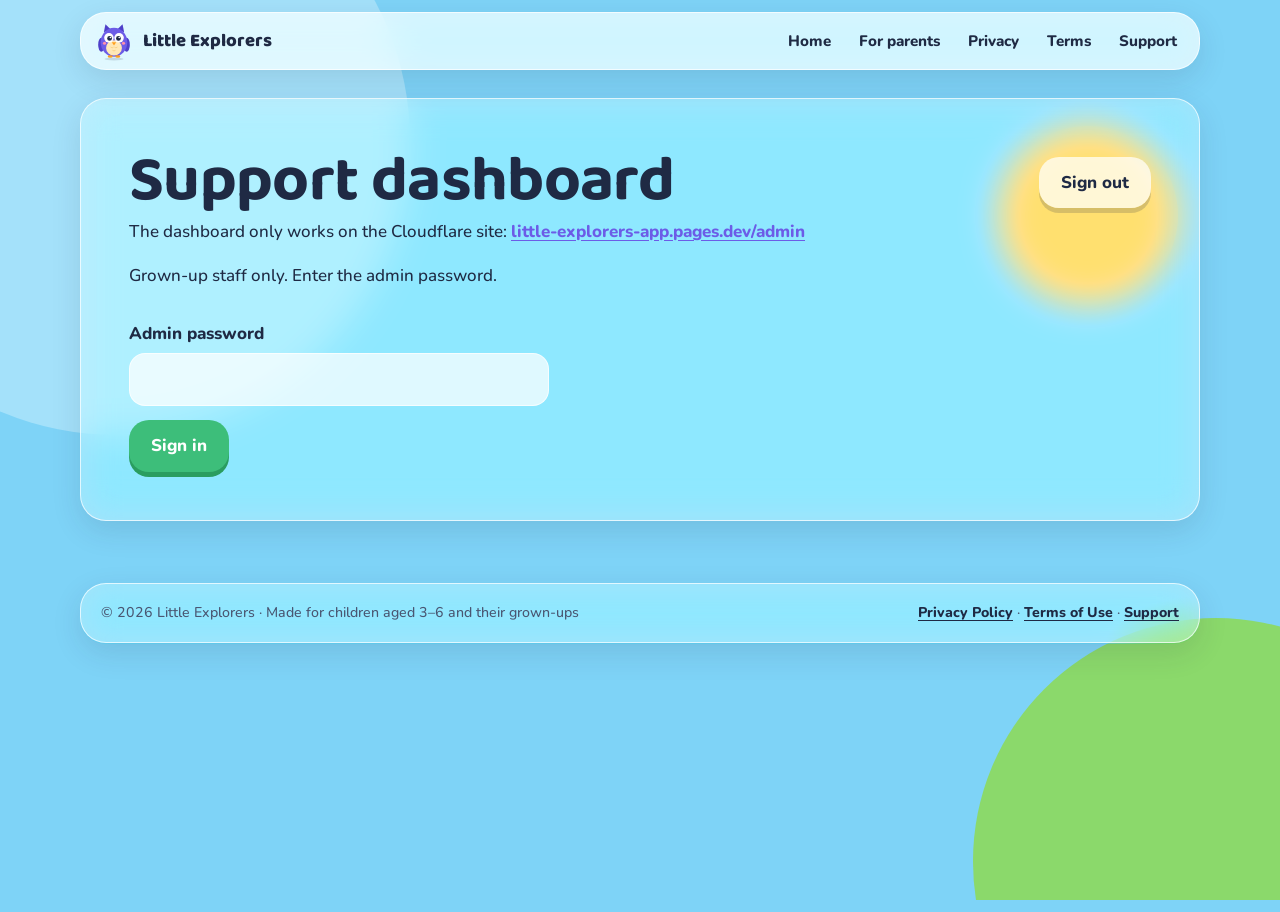
==== website/admin/index.html @ 8eacb7a8 "Answer-correctness audit and tests; support system with admin dashboard on Cloudflare Co-Authored-By" ====
<!doctype html>
<html lang="en">
<head>
<meta charset="utf-8">
<meta name="viewport" content="width=device-width,initial-scale=1,viewport-fit=cover">
<title>Support dashboard · Little Explorers</title>
<meta name="description" content="Support dashboard">
<meta name="theme-color" content="#7ED3F7" media="(prefers-color-scheme: light)">
<meta name="theme-color" content="#2E3A5C" media="(prefers-color-scheme: dark)">
<meta property="og:title" content="Support dashboard · Little Explorers"><meta property="og:description" content="Support dashboard">
<meta property="og:image" content="../assets/icon.png">
<link rel="icon" href="../assets/icon.png">
<link rel="apple-touch-icon" href="../assets/icon.png">
<link rel="preconnect" href="https://fonts.googleapis.com"><link rel="preconnect" href="https://fonts.gstatic.com" crossorigin>
<link href="https://fonts.googleapis.com/css2?family=Baloo+2:wght@700;800&family=Nunito:wght@500;700;800&display=swap" rel="stylesheet">
<link rel="stylesheet" href="../assets/site.css">
<meta name="robots" content="noindex, nofollow">
</head>
<body>
<a class="skip" href="#main">Skip to content</a>
<div class="blobs" aria-hidden="true"><i></i><i></i><i></i></div>
<header class="top wrap">
  <div class="glass strong bar">
    <a class="brand" href="../"><svg class="owl" viewBox="0 0 120 124" role="img" aria-label="Tiko the owl">
<ellipse cx="60" cy="119" rx="30" ry="4.5" fill="rgba(31,42,68,.15)"/>
<path d="M28 34L33 9L50 26Z" fill="#4E3FC9"/><path d="M92 34L87 9L70 26Z" fill="#4E3FC9"/>
<ellipse cx="20" cy="74" rx="10" ry="22" fill="#4E3FC9"/><ellipse cx="100" cy="74" rx="10" ry="22" fill="#4E3FC9"/>
<ellipse cx="60" cy="66" rx="42" ry="46" fill="#6C5CE7"/><ellipse cx="60" cy="84" rx="25" ry="24" fill="#FFE8B6"/>
<path d="M50 82q4 4 8 0M62 82q4 4 8 0M56 92q4 4 8 0" fill="none" stroke="#F2C879" stroke-width="2.2" stroke-linecap="round"/>
<g class="eyes"><circle cx="44" cy="52" r="15" fill="#fff"/><circle cx="76" cy="52" r="15" fill="#fff"/><circle cx="46" cy="54" r="7.5" fill="#1F2A44"/><circle cx="74" cy="54" r="7.5" fill="#1F2A44"/><circle cx="48.5" cy="51" r="2.6" fill="#fff"/><circle cx="76.5" cy="51" r="2.6" fill="#fff"/></g>
<path d="M53 66L67 66L60 76Z" fill="#FF9F1C"/><circle cx="30" cy="69" r="5" fill="#FF8FAB"/><circle cx="90" cy="69" r="5" fill="#FF8FAB"/>
<ellipse cx="48" cy="111" rx="8" ry="4" fill="#FF9F1C"/><ellipse cx="72" cy="111" rx="8" ry="4" fill="#FF9F1C"/></svg><span>Little Explorers</span></a>
    <nav aria-label="Main"><a href="../">Home</a><a href="../parents/">For parents</a><a href="../privacy/">Privacy</a><a href="../terms/">Terms</a><a href="../support/">Support</a></nav>
    <button class="menu" aria-expanded="false" aria-controls="sheet" aria-label="Menu" onclick="var s=document.getElementById('sheet');var o=s.classList.toggle('open');this.setAttribute('aria-expanded',o)">☰</button>
  </div>
  <div id="sheet" class="glass strong sheet"><a href="../">Home</a><a href="../parents/">For parents</a><a href="../privacy/">Privacy</a><a href="../terms/">Terms</a><a href="../support/">Support</a></div>
</header>
<main id="main" class="wrap">
<article class="glass prose" style="max-width:1120px">
<div class="actions" style="justify-content:space-between"><h1 style="margin:0">Support dashboard</h1><button id="signout" class="btn ghost" type="button">Sign out</button></div>
<p id="elsewhere" hidden>The dashboard only works on the Cloudflare site: <a href="https://little-explorers-app.pages.dev/admin/">little-explorers-app.pages.dev/admin</a></p>

<form id="login" class="form" style="max-width:420px">
  <p>Grown-up staff only. Enter the admin password.</p>
  <label>Admin password <input id="password" type="password" autocomplete="current-password" required></label>
  <div class="actions"><button class="btn" type="submit">Sign in</button><p id="login-status" class="notice" hidden></p></div>
</form>

<div id="dash" hidden>
  <div class="stats">
    <div class="glass stat"><b id="count-unread">0</b>New</div>
    <div class="glass stat"><b id="count-open">0</b>Waiting</div>
    <div class="glass stat"><b id="count-answered">0</b>Answered</div>
    <div class="glass stat"><b id="count-closed">0</b>Closed</div>
  </div>
  <div class="admin-grid">
    <section aria-label="Requests">
      <div class="tabs">
        <button type="button" data-filter="open" aria-pressed="true">Waiting</button>
        <button type="button" data-filter="answered" aria-pressed="false">Answered</button>
        <button type="button" data-filter="closed" aria-pressed="false">Closed</button>
        <button type="button" data-filter="all" aria-pressed="false">All</button>
        <button type="button" id="reload" aria-label="Refresh">↻</button>
      </div>
      <ul id="tickets" class="tickets"></ul>
    </section>
    <section aria-label="Conversation">
      <p id="detail-empty" class="glass made">Choose a request to read and reply.</p>
      <div id="detail" class="glass made" hidden>
        <div class="actions" style="justify-content:space-between"><h2 id="d-title" style="margin:0;font-size:1.3rem"></h2><span id="d-status" class="pill-status"></span></div>
        <small id="d-meta"></small>
        <ul id="d-messages" class="messages"></ul>
        <form id="reply" class="form">
          <div class="templates" aria-label="Reply templates">
            <button type="button" data-template="Thank you for getting in touch. To cancel: on iPhone or iPad go to Settings → your name → Subscriptions; on Android open Google Play → Payments &amp; subscriptions → Subscriptions. Cancel at least 24 hours before the renewal date.">Cancel help</button>
            <button type="button" data-template="Thank you for getting in touch. Please open Grown-ups → Explorer Plus → Restore purchases, using the same Apple ID or Google account you bought with.">Restore help</button>
            <button type="button" data-template="Thank you for letting us know. We're looking into this and will update you here soon.">Looking into it</button>
            <button type="button" data-template="Thank you for your message. Is there anything else we can help with? If not, we'll close this request in a few days.">Wrap up</button>
          </div>
          <label>Your reply <textarea id="reply-text" maxlength="4000" required></textarea></label>
          <div class="actions">
            <button class="btn" type="submit">Send reply</button>
            <button class="btn ghost" type="button" id="close">Mark closed</button>
            <button class="btn ghost" type="button" id="reopen" hidden>Reopen</button>
            <button class="btn danger" type="button" id="delete">Delete</button>
          </div>
          <p id="d-status-msg" class="notice" hidden></p>
        </form>
      </div>
    </section>
  </div>
</div>
</article>

</main>
<footer class="wrap">
  <div class="glass bar">
    <small>© 2026 Little Explorers · Made for children aged 3–6 and their grown-ups</small>
    <small><a href="../privacy/">Privacy Policy</a> · <a href="../terms/">Terms of Use</a> · <a href="../support/">Support</a></small>
  </div>
</footer>
<script src="../assets/admin.js" defer></script>
</body>
</html>
---- website/assets/site.css ----
:root{
  --bg:#7ED3F7;--blob1:#A4E1FA;--blob2:#8BD96B;--blob3:#FFD166;
  --ink:#1F2A44;--muted:#4A5672;--glass:rgba(255,255,255,.34);--glass-strong:rgba(255,255,255,.72);
  --edge:rgba(255,255,255,.7);--shadow:0 10px 30px rgba(31,42,68,.12);--accent:#6C5CE7;--green:#3DBE7A;--green-d:#2A9D60;
  --r:26px;
}
@media (prefers-color-scheme:dark){
  :root{--bg:#2E3A5C;--blob1:#3B4A72;--blob2:#2A6B57;--blob3:#5A4BB8;--ink:#F2F5FB;--muted:#C3CBE0;
  --glass:rgba(255,255,255,.10);--glass-strong:rgba(30,38,62,.72);--edge:rgba(255,255,255,.22);--shadow:0 10px 30px rgba(0,0,0,.3);--accent:#B8AEFF}
}
*{box-sizing:border-box}
html{-webkit-text-size-adjust:100%}
body{margin:0;background:var(--bg);color:var(--ink);font:500 17px/1.6 "Nunito",system-ui,-apple-system,"Segoe UI",Roboto,sans-serif;min-height:100vh;overflow-x:hidden}
.blobs{position:fixed;inset:0;z-index:-1;pointer-events:none;overflow:hidden}
.blobs i{position:absolute;border-radius:50%;display:block}
.blobs i:nth-child(1){width:46vmax;height:46vmax;background:var(--blob1);left:-14vmax;top:-12vmax}
.blobs i:nth-child(2){width:38vmax;height:38vmax;background:var(--blob2);right:-14vmax;bottom:-16vmax}
.blobs i:nth-child(3){width:14vmax;height:14vmax;background:var(--blob3);right:8vmax;top:14vh}
h1,h2,h3{font-family:"Baloo 2","Nunito",system-ui,sans-serif;line-height:1.1;margin:0 0 .4em;letter-spacing:-.01em}
h1{font-size:clamp(2.2rem,6vw,4rem)}h2{font-size:clamp(1.5rem,3.2vw,2.2rem)}h3{font-size:1.25rem}
p{margin:0 0 1em}a{color:var(--accent);font-weight:800;text-underline-offset:3px}
.wrap{width:min(1120px,100% - 32px);margin:0 auto}
.glass{background:var(--glass);-webkit-backdrop-filter:blur(18px) saturate(160%);backdrop-filter:blur(18px) saturate(160%);
  border:1.5px solid var(--edge);border-radius:var(--r);box-shadow:var(--shadow)}
.glass.strong{background:var(--glass-strong)}
@supports not ((backdrop-filter:blur(1px)) or (-webkit-backdrop-filter:blur(1px))){.glass{background:var(--glass-strong)}}
header.top{position:sticky;top:12px;z-index:10;margin:12px auto 0}
header.top .bar{display:flex;align-items:center;gap:12px;padding:8px 10px 8px 14px}
.brand{display:flex;align-items:center;gap:10px;text-decoration:none;color:var(--ink);font:800 1.15rem "Baloo 2",system-ui;flex:none}
.brand .owl{width:38px;height:40px}
nav{margin-left:auto;display:flex;gap:4px;flex-wrap:wrap;justify-content:flex-end}
nav a{color:var(--ink);text-decoration:none;font-weight:800;font-size:.95rem;padding:8px 12px;border-radius:14px}
nav a[aria-current=page],nav a:hover{background:var(--glass-strong)}
.menu{display:none;margin-left:auto;align-items:center;justify-content:center;width:46px;height:46px;border-radius:50%;border:1.5px solid var(--edge);background:var(--glass-strong);color:var(--ink);font-size:1.2rem;cursor:pointer}
@media (max-width:720px){nav{display:none}.menu{display:inline-flex}}
.sheet{display:none;padding:8px;margin-top:8px}
.sheet a{display:block;padding:12px 14px;border-radius:14px;color:var(--ink);text-decoration:none;font-weight:800}
.sheet.open{display:block}
main{padding:28px 0 40px}
.hero{display:grid;grid-template-columns:1.15fr .85fr;gap:28px;align-items:center;padding:clamp(22px,4vw,48px)}
.hero .owl{width:min(260px,60vw);height:auto;display:block;margin:auto}
.hero p.lead{font-size:clamp(1.05rem,2vw,1.3rem);color:var(--muted);max-width:34ch}
@media (max-width:820px){.hero{grid-template-columns:1fr;text-align:center}.hero p.lead{margin-inline:auto}.badges{justify-content:center}}
.badges{display:flex;gap:10px;flex-wrap:wrap;margin-top:18px}
.badge{display:inline-flex;align-items:center;gap:10px;padding:12px 18px;border-radius:18px;background:var(--ink);color:var(--bg);font-weight:800;text-decoration:none}
.btn{display:inline-block;padding:12px 22px;border-radius:20px;background:var(--green);color:#fff;font-weight:800;text-decoration:none;box-shadow:0 5px 0 var(--green-d)}
.btn:active{transform:translateY(3px);box-shadow:0 2px 0 var(--green-d)}
.chips{display:flex;flex-wrap:wrap;gap:8px;margin-top:6px}
.chip{padding:6px 12px;border-radius:12px;background:var(--glass-strong);font-weight:800;font-size:.9rem}
section{margin-top:26px}
.section{padding:clamp(20px,3.5vw,36px)}
.grid{display:grid;gap:16px;grid-template-columns:repeat(auto-fit,minmax(min(100%,250px),1fr))}
.card{padding:20px}
.card .dot{width:52px;height:52px;border-radius:16px;display:grid;place-items:center;color:#fff;font:800 1.2rem "Baloo 2",system-ui;margin-bottom:12px;box-shadow:0 4px 0 rgba(31,42,68,.18)}
.card p{color:var(--muted);margin:0}
.shots{display:grid;grid-auto-flow:column;grid-auto-columns:min(230px,62vw);gap:16px;overflow-x:auto;padding:4px 4px 16px;scroll-snap-type:x mandatory}
.shots figure{margin:0;scroll-snap-align:start}
.shots img{width:100%;height:auto;border-radius:22px;border:1.5px solid var(--edge);display:block;box-shadow:var(--shadow)}
.shots figcaption{text-align:center;font-weight:800;font-size:.9rem;margin-top:8px;color:var(--muted)}
.prose{padding:clamp(22px,4vw,48px);max-width:860px;margin:auto}
.prose h2{margin-top:1.4em}.prose h2:first-of-type{margin-top:.2em}
.prose ul{padding-left:1.2em}.prose li{margin:.35em 0}
.prose .meta{color:var(--muted);font-weight:700}
table{width:100%;border-collapse:collapse;margin:.6em 0 1.2em;font-size:.95rem}
th,td{text-align:left;padding:10px 8px;border-bottom:1px solid var(--edge);vertical-align:top}
details{padding:14px 18px;margin:10px 0}
summary{cursor:pointer;font-weight:800;font-size:1.05rem}
details p{margin:.6em 0 0;color:var(--muted)}
footer{padding:22px 0 40px}
footer .bar{padding:18px 20px;display:flex;flex-wrap:wrap;gap:10px 18px;align-items:center;justify-content:space-between}
footer a{color:var(--ink)}
footer small{color:var(--muted)}
/* Forms */
.form{display:grid;gap:14px}
.form .row2{display:grid;gap:14px;grid-template-columns:repeat(auto-fit,minmax(min(100%,220px),1fr))}
label{display:grid;gap:6px;font-weight:800}
input,select,textarea{font:inherit;color:var(--ink);background:var(--glass-strong);border:1.5px solid var(--edge);border-radius:16px;padding:12px 14px;width:100%}
textarea{min-height:130px;resize:vertical}
input:focus-visible,select:focus-visible,textarea:focus-visible{outline:3px solid var(--accent);outline-offset:2px}
button.btn{border:0;cursor:pointer;font:inherit;font-weight:800}
button.btn[disabled]{opacity:.6;cursor:wait}
.btn.ghost{background:var(--glass-strong);color:var(--ink);box-shadow:0 5px 0 rgba(31,42,68,.18)}
.btn.danger{background:#D64545;box-shadow:0 5px 0 #A83232}
.hp{position:absolute;left:-9999px;width:1px;height:1px;overflow:hidden}
.notice{padding:10px 14px;border-radius:14px;font-weight:800;margin:0}
.notice.ok{background:rgba(61,190,122,.18)}.notice.bad{background:rgba(214,69,69,.18)}
.made{padding:18px;border:2px dashed var(--edge);border-radius:20px}
.code{font:800 1.4rem/1.2 ui-monospace,Menlo,Consolas,monospace;letter-spacing:.08em}
/* Conversations */
.pill-status{display:inline-block;padding:3px 10px;border-radius:10px;font-weight:800;font-size:.8rem;text-transform:capitalize;background:var(--glass-strong)}
.pill-status.open{background:#FFD166;color:#1F2A44}.pill-status.answered{background:#3DBE7A;color:#fff}.pill-status.closed{background:#C5CFDD;color:#1F2A44}
.messages{list-style:none;padding:0;margin:12px 0;display:grid;gap:10px}
.bubble-msg{padding:12px 16px;border-radius:18px;max-width:85%;background:var(--glass-strong);border:1.5px solid var(--edge)}
.bubble-msg.support{justify-self:end;background:#6C5CE7;color:#fff;border-color:#6C5CE7}
.bubble-msg p{margin:.3em 0 0;white-space:pre-wrap;overflow-wrap:anywhere}
.bubble-msg small{opacity:.75}
/* Admin */
.admin-grid{display:grid;grid-template-columns:minmax(280px,380px) 1fr;gap:16px;align-items:start}
@media (max-width:900px){.admin-grid{grid-template-columns:1fr}}
.stats{display:grid;grid-template-columns:repeat(4,1fr);gap:10px;margin-bottom:14px}
.stat{padding:12px;text-align:center}.stat b{display:block;font:800 1.6rem "Baloo 2",system-ui}
@media (max-width:520px){.stats{grid-template-columns:repeat(2,1fr)}}
.tabs{display:flex;gap:6px;flex-wrap:wrap;margin-bottom:10px}
.tabs button{font:inherit;font-weight:800;border:1.5px solid var(--edge);background:var(--glass);color:var(--ink);padding:8px 14px;border-radius:14px;cursor:pointer}
.tabs button[aria-pressed=true]{background:var(--ink);color:var(--bg)}
.tickets{list-style:none;padding:0;margin:0;display:grid;gap:8px;max-height:70vh;overflow:auto}
.ticket-row{width:100%;text-align:left;font:inherit;color:var(--ink);display:grid;gap:4px;padding:12px 14px;border-radius:16px;border:1.5px solid var(--edge);background:var(--glass);cursor:pointer}
.ticket-row.unread{border-color:#FFB703;box-shadow:inset 4px 0 0 #FFB703}
.ticket-row.active{background:var(--glass-strong)}
.row-top{display:flex;justify-content:space-between;align-items:center;gap:8px}
.row-topic{font-weight:800}.row-last{color:var(--muted);font-size:.92rem;overflow:hidden;text-overflow:ellipsis;white-space:nowrap}
.tickets .empty{padding:14px;color:var(--muted);font-weight:700}
.templates{display:flex;gap:6px;flex-wrap:wrap}
.templates button{font:inherit;font-size:.85rem;font-weight:800;border:1.5px solid var(--edge);background:var(--glass);color:var(--ink);padding:6px 10px;border-radius:12px;cursor:pointer}
.actions{display:flex;gap:10px;flex-wrap:wrap;align-items:center}
.skip{position:absolute;left:-999px}.skip:focus{left:16px;top:16px;z-index:99;background:#fff;padding:10px;border-radius:10px}
a:focus-visible,button:focus-visible,summary:focus-visible{outline:3px solid var(--accent);outline-offset:3px}
@media (prefers-reduced-motion:no-preference){.owl .eyes{transform-box:fill-box;transform-origin:center;animation:blink 4.2s infinite}}
@keyframes blink{0%,94%,100%{transform:scaleY(1)}97%{transform:scaleY(.1)}}
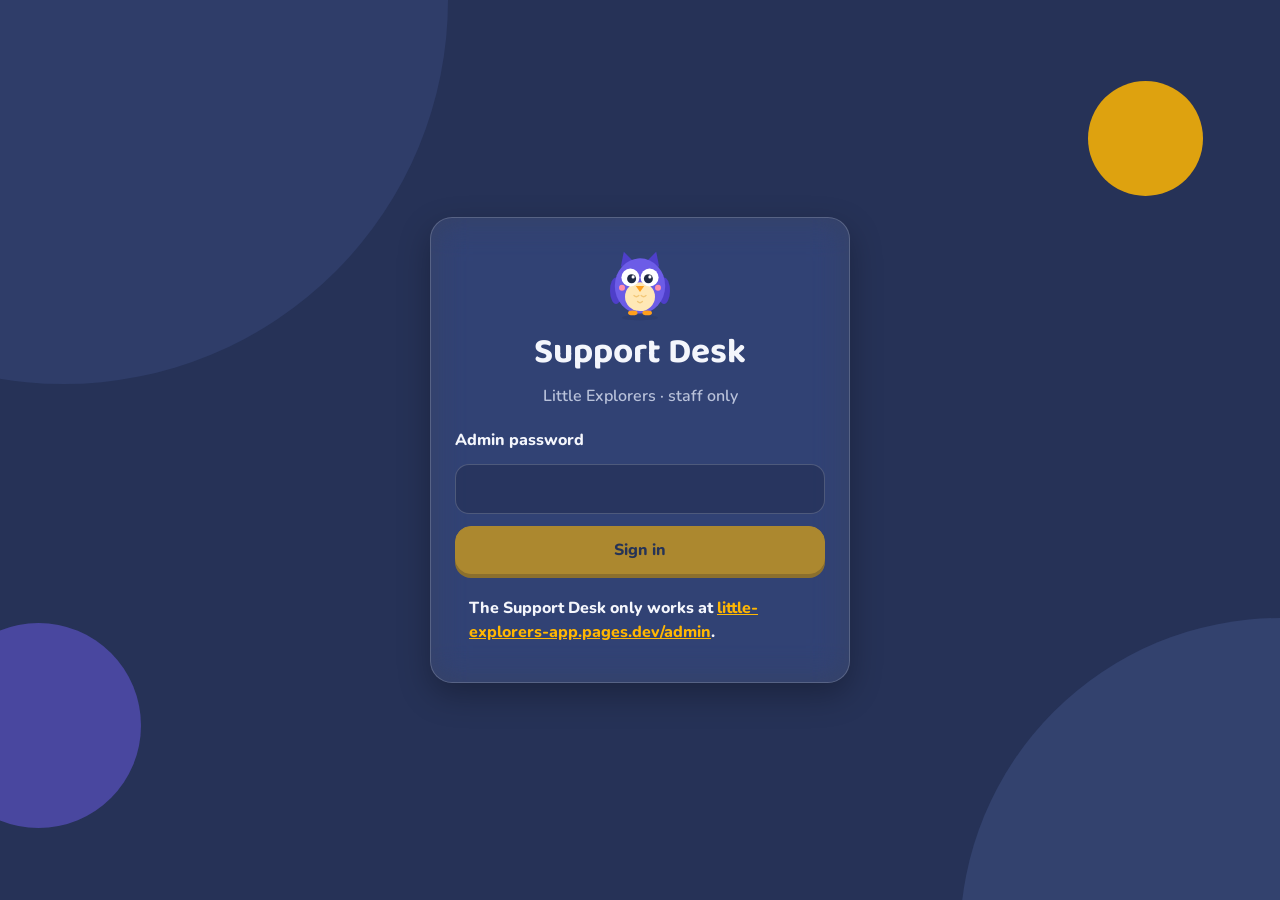
==== commit 7d41e0af: "Stand-alone Support Desk (night theme, Home, live updates); responsive fixes and cache-busting; real" ====
--- a/website/admin/index.html
+++ b/website/admin/index.html
@@ -3,25 +3,22 @@
 <head>
 <meta charset="utf-8">
 <meta name="viewport" content="width=device-width,initial-scale=1,viewport-fit=cover">
-<title>Support dashboard · Little Explorers</title>
-<meta name="description" content="Support dashboard">
-<meta name="theme-color" content="#7ED3F7" media="(prefers-color-scheme: light)">
-<meta name="theme-color" content="#2E3A5C" media="(prefers-color-scheme: dark)">
-<meta property="og:title" content="Support dashboard · Little Explorers"><meta property="og:description" content="Support dashboard">
-<meta property="og:image" content="../assets/icon.png">
-<link rel="icon" href="../assets/icon.png">
-<link rel="apple-touch-icon" href="../assets/icon.png">
+<meta name="robots" content="noindex, nofollow">
+<meta name="theme-color" content="#263257">
+<title>Support Desk · Little Explorers</title>
+<link rel="icon" href="../assets/icon.png?v=z2bwpc">
+<link rel="apple-touch-icon" href="../assets/icon.png?v=z2bwpc">
 <link rel="preconnect" href="https://fonts.googleapis.com"><link rel="preconnect" href="https://fonts.gstatic.com" crossorigin>
 <link href="https://fonts.googleapis.com/css2?family=Baloo+2:wght@700;800&family=Nunito:wght@500;700;800&display=swap" rel="stylesheet">
-<link rel="stylesheet" href="../assets/site.css">
-<meta name="robots" content="noindex, nofollow">
+<link rel="stylesheet" href="../assets/admin.css?v=z2bwpc">
 </head>
 <body>
-<a class="skip" href="#main">Skip to content</a>
-<div class="blobs" aria-hidden="true"><i></i><i></i><i></i></div>
-<header class="top wrap">
-  <div class="glass strong bar">
-    <a class="brand" href="../"><svg class="owl" viewBox="0 0 120 124" role="img" aria-label="Tiko the owl">
+<div class="sky" aria-hidden="true"><i></i><i></i><i></i><i></i></div>
+
+<!-- Sign in -->
+<main id="login-view" class="center">
+  <form id="login" class="panel login" autocomplete="on">
+    <svg class="owl" viewBox="0 0 120 124" role="img" aria-label="Tiko the owl">
 <ellipse cx="60" cy="119" rx="30" ry="4.5" fill="rgba(31,42,68,.15)"/>
 <path d="M28 34L33 9L50 26Z" fill="#4E3FC9"/><path d="M92 34L87 9L70 26Z" fill="#4E3FC9"/>
 <ellipse cx="20" cy="74" rx="10" ry="22" fill="#4E3FC9"/><ellipse cx="100" cy="74" rx="10" ry="22" fill="#4E3FC9"/>
@@ -29,76 +26,105 @@
 <path d="M50 82q4 4 8 0M62 82q4 4 8 0M56 92q4 4 8 0" fill="none" stroke="#F2C879" stroke-width="2.2" stroke-linecap="round"/>
 <g class="eyes"><circle cx="44" cy="52" r="15" fill="#fff"/><circle cx="76" cy="52" r="15" fill="#fff"/><circle cx="46" cy="54" r="7.5" fill="#1F2A44"/><circle cx="74" cy="54" r="7.5" fill="#1F2A44"/><circle cx="48.5" cy="51" r="2.6" fill="#fff"/><circle cx="76.5" cy="51" r="2.6" fill="#fff"/></g>
 <path d="M53 66L67 66L60 76Z" fill="#FF9F1C"/><circle cx="30" cy="69" r="5" fill="#FF8FAB"/><circle cx="90" cy="69" r="5" fill="#FF8FAB"/>
-<ellipse cx="48" cy="111" rx="8" ry="4" fill="#FF9F1C"/><ellipse cx="72" cy="111" rx="8" ry="4" fill="#FF9F1C"/></svg><span>Little Explorers</span></a>
-    <nav aria-label="Main"><a href="../">Home</a><a href="../parents/">For parents</a><a href="../privacy/">Privacy</a><a href="../terms/">Terms</a><a href="../support/">Support</a></nav>
-    <button class="menu" aria-expanded="false" aria-controls="sheet" aria-label="Menu" onclick="var s=document.getElementById('sheet');var o=s.classList.toggle('open');this.setAttribute('aria-expanded',o)">☰</button>
-  </div>
-  <div id="sheet" class="glass strong sheet"><a href="../">Home</a><a href="../parents/">For parents</a><a href="../privacy/">Privacy</a><a href="../terms/">Terms</a><a href="../support/">Support</a></div>
-</header>
-<main id="main" class="wrap">
-<article class="glass prose" style="max-width:1120px">
-<div class="actions" style="justify-content:space-between"><h1 style="margin:0">Support dashboard</h1><button id="signout" class="btn ghost" type="button">Sign out</button></div>
-<p id="elsewhere" hidden>The dashboard only works on the Cloudflare site: <a href="https://little-explorers-app.pages.dev/admin/">little-explorers-app.pages.dev/admin</a></p>
+<ellipse cx="48" cy="111" rx="8" ry="4" fill="#FF9F1C"/><ellipse cx="72" cy="111" rx="8" ry="4" fill="#FF9F1C"/></svg>
+    <h1>Support Desk</h1>
+    <p class="muted">Little Explorers · staff only</p>
+    <label for="password">Admin password</label>
+    <input id="password" type="password" autocomplete="current-password" required>
+    <button class="btn primary" type="submit">Sign in</button>
+    <p id="login-status" class="notice" role="alert" hidden></p>
+    <p id="elsewhere" class="notice" hidden>The Support Desk only works at <a href="https://little-explorers-app.pages.dev/admin/">little-explorers-app.pages.dev/admin</a>.</p>
+  </form>
+</main>
 
-<form id="login" class="form" style="max-width:420px">
-  <p>Grown-up staff only. Enter the admin password.</p>
-  <label>Admin password <input id="password" type="password" autocomplete="current-password" required></label>
-  <div class="actions"><button class="btn" type="submit">Sign in</button><p id="login-status" class="notice" hidden></p></div>
-</form>
+<!-- Dashboard -->
+<div id="app" hidden>
+  <header class="bar">
+    <button id="home" class="brand" type="button" aria-label="Home: all requests">
+      <svg class="owl" viewBox="0 0 120 124" role="img" aria-label="Tiko the owl">
+<ellipse cx="60" cy="119" rx="30" ry="4.5" fill="rgba(31,42,68,.15)"/>
+<path d="M28 34L33 9L50 26Z" fill="#4E3FC9"/><path d="M92 34L87 9L70 26Z" fill="#4E3FC9"/>
+<ellipse cx="20" cy="74" rx="10" ry="22" fill="#4E3FC9"/><ellipse cx="100" cy="74" rx="10" ry="22" fill="#4E3FC9"/>
+<ellipse cx="60" cy="66" rx="42" ry="46" fill="#6C5CE7"/><ellipse cx="60" cy="84" rx="25" ry="24" fill="#FFE8B6"/>
+<path d="M50 82q4 4 8 0M62 82q4 4 8 0M56 92q4 4 8 0" fill="none" stroke="#F2C879" stroke-width="2.2" stroke-linecap="round"/>
+<g class="eyes"><circle cx="44" cy="52" r="15" fill="#fff"/><circle cx="76" cy="52" r="15" fill="#fff"/><circle cx="46" cy="54" r="7.5" fill="#1F2A44"/><circle cx="74" cy="54" r="7.5" fill="#1F2A44"/><circle cx="48.5" cy="51" r="2.6" fill="#fff"/><circle cx="76.5" cy="51" r="2.6" fill="#fff"/></g>
+<path d="M53 66L67 66L60 76Z" fill="#FF9F1C"/><circle cx="30" cy="69" r="5" fill="#FF8FAB"/><circle cx="90" cy="69" r="5" fill="#FF8FAB"/>
+<ellipse cx="48" cy="111" rx="8" ry="4" fill="#FF9F1C"/><ellipse cx="72" cy="111" rx="8" ry="4" fill="#FF9F1C"/></svg><span><b>Support Desk</b><small>Little Explorers</small></span>
+    </button>
+    <span class="grow"></span>
+    <span id="updated" class="updated" aria-live="polite"></span>
+    <button id="home-btn" class="icon-btn" type="button" aria-label="Home"><svg viewBox="0 0 24 24" aria-hidden="true"><path d="M3.5 11L12 4l8.5 7v9a1 1 0 01-1 1H15v-6H9v6H4.5a1 1 0 01-1-1z" fill="currentColor"/></svg><span>Home</span></button>
+    <button id="refresh" class="icon-btn" type="button" aria-label="Refresh"><svg viewBox="0 0 24 24" aria-hidden="true"><path d="M20 12a8 8 0 11-2.34-5.66M20 4v5h-5" fill="none" stroke="currentColor" stroke-width="2.6" stroke-linecap="round" stroke-linejoin="round"/></svg><span>Refresh</span></button>
+    <button id="signout" class="icon-btn" type="button" aria-label="Sign out"><svg viewBox="0 0 24 24" aria-hidden="true"><path d="M15 4h3a2 2 0 012 2v12a2 2 0 01-2 2h-3M10 16l-4-4 4-4M6 12h10" fill="none" stroke="currentColor" stroke-width="2.6" stroke-linecap="round" stroke-linejoin="round"/></svg><span>Sign out</span></button>
+  </header>
 
-<div id="dash" hidden>
-  <div class="stats">
-    <div class="glass stat"><b id="count-unread">0</b>New</div>
-    <div class="glass stat"><b id="count-open">0</b>Waiting</div>
-    <div class="glass stat"><b id="count-answered">0</b>Answered</div>
-    <div class="glass stat"><b id="count-closed">0</b>Closed</div>
-  </div>
-  <div class="admin-grid">
-    <section aria-label="Requests">
-      <div class="tabs">
-        <button type="button" data-filter="open" aria-pressed="true">Waiting</button>
-        <button type="button" data-filter="answered" aria-pressed="false">Answered</button>
-        <button type="button" data-filter="closed" aria-pressed="false">Closed</button>
-        <button type="button" data-filter="all" aria-pressed="false">All</button>
-        <button type="button" id="reload" aria-label="Refresh">↻</button>
+  <main class="layout" id="layout" data-view="home">
+    <section class="list-pane" aria-label="Requests">
+      <div class="hello">
+        <h1 id="greeting">Hello!</h1>
+        <p class="muted" id="summary">Loading requests…</p>
+      </div>
+      <div class="stats" role="tablist" aria-label="Filter requests">
+        <button class="stat new" data-filter="unread" role="tab" aria-selected="false"><b id="count-unread">0</b><span>New</span></button>
+        <button class="stat open" data-filter="open" role="tab" aria-selected="true"><b id="count-open">0</b><span>Waiting</span></button>
+        <button class="stat answered" data-filter="answered" role="tab" aria-selected="false"><b id="count-answered">0</b><span>Answered</span></button>
+        <button class="stat closed" data-filter="closed" role="tab" aria-selected="false"><b id="count-closed">0</b><span>Closed</span></button>
+      </div>
+      <div class="search">
+        <svg viewBox="0 0 24 24" aria-hidden="true"><circle cx="11" cy="11" r="7" fill="none" stroke="currentColor" stroke-width="2.6"/><path d="M20 20l-4-4" stroke="currentColor" stroke-width="2.6" stroke-linecap="round"/></svg>
+        <input id="search" type="search" placeholder="Search requests" aria-label="Search requests">
+        <button id="show-all" class="chip" type="button">All</button>
       </div>
       <ul id="tickets" class="tickets"></ul>
     </section>
-    <section aria-label="Conversation">
-      <p id="detail-empty" class="glass made">Choose a request to read and reply.</p>
-      <div id="detail" class="glass made" hidden>
-        <div class="actions" style="justify-content:space-between"><h2 id="d-title" style="margin:0;font-size:1.3rem"></h2><span id="d-status" class="pill-status"></span></div>
-        <small id="d-meta"></small>
+
+    <section class="detail-pane" aria-label="Conversation">
+      <div id="detail-empty" class="panel empty">
+        <svg class="owl" viewBox="0 0 120 124" role="img" aria-label="Tiko the owl">
+<ellipse cx="60" cy="119" rx="30" ry="4.5" fill="rgba(31,42,68,.15)"/>
+<path d="M28 34L33 9L50 26Z" fill="#4E3FC9"/><path d="M92 34L87 9L70 26Z" fill="#4E3FC9"/>
+<ellipse cx="20" cy="74" rx="10" ry="22" fill="#4E3FC9"/><ellipse cx="100" cy="74" rx="10" ry="22" fill="#4E3FC9"/>
+<ellipse cx="60" cy="66" rx="42" ry="46" fill="#6C5CE7"/><ellipse cx="60" cy="84" rx="25" ry="24" fill="#FFE8B6"/>
+<path d="M50 82q4 4 8 0M62 82q4 4 8 0M56 92q4 4 8 0" fill="none" stroke="#F2C879" stroke-width="2.2" stroke-linecap="round"/>
+<g class="eyes"><circle cx="44" cy="52" r="15" fill="#fff"/><circle cx="76" cy="52" r="15" fill="#fff"/><circle cx="46" cy="54" r="7.5" fill="#1F2A44"/><circle cx="74" cy="54" r="7.5" fill="#1F2A44"/><circle cx="48.5" cy="51" r="2.6" fill="#fff"/><circle cx="76.5" cy="51" r="2.6" fill="#fff"/></g>
+<path d="M53 66L67 66L60 76Z" fill="#FF9F1C"/><circle cx="30" cy="69" r="5" fill="#FF8FAB"/><circle cx="90" cy="69" r="5" fill="#FF8FAB"/>
+<ellipse cx="48" cy="111" rx="8" ry="4" fill="#FF9F1C"/><ellipse cx="72" cy="111" rx="8" ry="4" fill="#FF9F1C"/></svg>
+        <h2>Choose a request</h2>
+        <p class="muted">Read the conversation and reply. New messages appear here automatically.</p>
+      </div>
+      <article id="detail" class="panel detail" hidden>
+        <div class="detail-head">
+          <button id="back" class="icon-btn back" type="button" aria-label="Back to all requests"><svg viewBox="0 0 24 24" aria-hidden="true"><path d="M15 5l-7 7 7 7" fill="none" stroke="currentColor" stroke-width="3" stroke-linecap="round" stroke-linejoin="round"/></svg><span>Home</span></button>
+          <div class="grow">
+            <h2 id="d-title"></h2>
+            <p id="d-meta" class="muted"></p>
+          </div>
+          <span id="d-status" class="status"></span>
+        </div>
         <ul id="d-messages" class="messages"></ul>
-        <form id="reply" class="form">
-          <div class="templates" aria-label="Reply templates">
-            <button type="button" data-template="Thank you for getting in touch. To cancel: on iPhone or iPad go to Settings → your name → Subscriptions; on Android open Google Play → Payments &amp; subscriptions → Subscriptions. Cancel at least 24 hours before the renewal date.">Cancel help</button>
+        <form id="reply" class="reply">
+          <div class="templates" aria-label="Quick replies">
+            <button type="button" data-template="Thank you for getting in touch. To cancel: on iPhone or iPad go to Settings → your name → Subscriptions; on Android open Google Play → Payments &amp; subscriptions → Subscriptions. Please cancel at least 24 hours before the renewal date.">Cancel help</button>
             <button type="button" data-template="Thank you for getting in touch. Please open Grown-ups → Explorer Plus → Restore purchases, using the same Apple ID or Google account you bought with.">Restore help</button>
+            <button type="button" data-template="Thank you for getting in touch. Please check that Narration is on in Grown-ups → Settings, and that your device's media volume is up. Tiko uses your device's text-to-speech voice.">Tiko is silent</button>
             <button type="button" data-template="Thank you for letting us know. We're looking into this and will update you here soon.">Looking into it</button>
             <button type="button" data-template="Thank you for your message. Is there anything else we can help with? If not, we'll close this request in a few days.">Wrap up</button>
           </div>
-          <label>Your reply <textarea id="reply-text" maxlength="4000" required></textarea></label>
+          <label for="reply-text" class="sr">Your reply</label>
+          <textarea id="reply-text" maxlength="4000" placeholder="Write a reply…" required></textarea>
           <div class="actions">
-            <button class="btn" type="submit">Send reply</button>
-            <button class="btn ghost" type="button" id="close">Mark closed</button>
-            <button class="btn ghost" type="button" id="reopen" hidden>Reopen</button>
+            <button class="btn primary" type="submit">Send reply</button>
+            <button class="btn" type="button" id="close">Mark closed</button>
+            <button class="btn" type="button" id="reopen" hidden>Reopen</button>
+            <span class="grow"></span>
             <button class="btn danger" type="button" id="delete">Delete</button>
           </div>
-          <p id="d-status-msg" class="notice" hidden></p>
+          <p id="d-status-msg" class="notice" role="status" hidden></p>
         </form>
-      </div>
+      </article>
     </section>
-  </div>
+  </main>
 </div>
-</article>
-
-</main>
-<footer class="wrap">
-  <div class="glass bar">
-    <small>© 2026 Little Explorers · Made for children aged 3–6 and their grown-ups</small>
-    <small><a href="../privacy/">Privacy Policy</a> · <a href="../terms/">Terms of Use</a> · <a href="../support/">Support</a></small>
-  </div>
-</footer>
-<script src="../assets/admin.js" defer></script>
+<script src="../assets/admin.js?v=z2bwpc" defer></script>
 </body>
 </html>
--- a/website/assets/admin.css
+++ b/website/assets/admin.css
@@ -0,0 +1,121 @@
+/* Support Desk: a calm night theme. Solid colours + liquid glass, no gradients. */
+:root{
+  --bg:#263257;--blob1:#2F3D69;--blob2:#33426E;--violet:#6C5CE7;--sun:#FFB703;--green:#3DBE7A;--red:#E5484D;
+  --ink:#F4F6FC;--muted:#B9C2DA;--glass:rgba(255,255,255,.08);--glass-2:rgba(255,255,255,.14);
+  --edge:rgba(255,255,255,.18);--shadow:0 12px 32px rgba(0,0,0,.28);--r:22px;
+  --safe-b:env(safe-area-inset-bottom,0px);
+}
+*{box-sizing:border-box}
+html{-webkit-text-size-adjust:100%;height:100%}
+body{margin:0;min-height:100%;background:var(--bg);color:var(--ink);font:600 16px/1.5 "Nunito",system-ui,-apple-system,"Segoe UI",Roboto,sans-serif;overflow-x:hidden}
+h1,h2{font-family:"Baloo 2","Nunito",system-ui,sans-serif;line-height:1.1;margin:0}
+h1{font-size:clamp(1.6rem,4vw,2.2rem)}h2{font-size:clamp(1.15rem,2.6vw,1.45rem)}
+a{color:var(--sun);font-weight:800}
+.muted{color:var(--muted);margin:0}
+.grow{flex:1;min-width:0}
+.sr{position:absolute;width:1px;height:1px;overflow:hidden;clip:rect(0 0 0 0)}
+[hidden]{display:none!important}
+button{font:inherit;color:inherit;cursor:pointer}
+:focus-visible{outline:3px solid var(--sun);outline-offset:2px}
+
+.sky{position:fixed;inset:0;z-index:-1;pointer-events:none;overflow:hidden}
+.sky i{position:absolute;border-radius:50%;display:block}
+.sky i:nth-child(1){width:60vmax;height:60vmax;background:var(--blob1);left:-25vmax;top:-30vmax}
+.sky i:nth-child(2){width:50vmax;height:50vmax;background:var(--blob2);right:-25vmax;bottom:-28vmax}
+.sky i:nth-child(3){width:9vmax;height:9vmax;background:var(--sun);right:6vmax;top:9vh;opacity:.85}
+.sky i:nth-child(4){width:16vmax;height:16vmax;background:var(--violet);left:-5vmax;bottom:8vh;opacity:.5}
+
+.panel{background:var(--glass);-webkit-backdrop-filter:blur(18px) saturate(150%);backdrop-filter:blur(18px) saturate(150%);border:1.5px solid var(--edge);border-radius:var(--r);box-shadow:var(--shadow)}
+@supports not ((backdrop-filter:blur(1px)) or (-webkit-backdrop-filter:blur(1px))){.panel{background:#2E3B63}}
+.owl{width:44px;height:46px;flex:none}
+
+/* Buttons */
+.btn{border:0;border-radius:16px;padding:11px 18px;font-weight:800;background:var(--glass-2);border:1.5px solid var(--edge);color:var(--ink);min-height:46px}
+.btn.primary{background:var(--sun);border-color:var(--sun);color:#1F2A44;box-shadow:0 4px 0 #C98F00}
+.btn.primary:active{transform:translateY(2px);box-shadow:0 2px 0 #C98F00}
+.btn.danger{background:transparent;border-color:rgba(229,72,77,.6);color:#FFB4B6}
+.btn[disabled]{opacity:.6;cursor:wait}
+.icon-btn{display:inline-flex;align-items:center;gap:8px;min-height:44px;padding:8px 14px;border-radius:14px;border:1.5px solid var(--edge);background:var(--glass);font-weight:800}
+.icon-btn svg{width:20px;height:20px;flex:none}
+.chip{border:1.5px solid var(--edge);background:var(--glass);border-radius:12px;padding:6px 12px;font-weight:800;min-height:40px}
+
+/* Sign in */
+.center{min-height:100vh;min-height:100dvh;display:grid;place-items:center;padding:24px 16px}
+.login{width:min(420px,100%);padding:28px 24px;display:grid;gap:12px;text-align:center}
+.login .owl{width:72px;height:75px;margin:0 auto}
+.login label{text-align:left;font-weight:800;margin-top:8px}
+input,textarea{font:inherit;color:var(--ink);background:rgba(0,0,0,.18);border:1.5px solid var(--edge);border-radius:14px;padding:12px 14px;width:100%}
+input::placeholder,textarea::placeholder{color:#9AA4C2}
+.notice{margin:0;padding:10px 14px;border-radius:14px;font-weight:800;text-align:left}
+.notice.ok{background:rgba(61,190,122,.22)}.notice.bad{background:rgba(229,72,77,.24)}
+
+/* App bar */
+.bar{position:sticky;top:0;z-index:5;display:flex;align-items:center;gap:8px;padding:10px max(16px,env(safe-area-inset-right)) 10px max(16px,env(safe-area-inset-left));background:rgba(38,50,87,.82);-webkit-backdrop-filter:blur(16px);backdrop-filter:blur(16px);border-bottom:1.5px solid var(--edge)}
+.brand{display:flex;align-items:center;gap:10px;background:none;border:0;padding:0;text-align:left;min-height:44px}
+.brand b{display:block;font:800 1.15rem/1 "Baloo 2",system-ui}.brand small{color:var(--muted);font-weight:700}
+.updated{color:var(--muted);font-size:.85rem;font-weight:700;white-space:nowrap}
+@media (max-width:640px){.icon-btn span,.updated,.brand small{display:none}.icon-btn{padding:8px 11px}.brand b{font-size:1.05rem}}
+@media (max-width:360px){.brand span{display:none}}
+
+/* Layout */
+.layout{display:grid;grid-template-columns:minmax(300px,420px) minmax(0,1fr);gap:18px;padding:18px max(16px,env(safe-area-inset-right)) calc(24px + var(--safe-b)) max(16px,env(safe-area-inset-left));max-width:1440px;margin:0 auto;align-items:start}
+.list-pane,.detail-pane{min-width:0;display:grid;gap:14px}
+.detail-pane{position:sticky;top:84px}
+@media (max-width:899px){
+  .layout{grid-template-columns:minmax(0,1fr)}
+  .layout[data-view=home] .detail-pane{display:none}
+  .layout[data-view=detail] .list-pane{display:none}
+  .detail-pane{position:static}
+}
+@media (min-width:900px){.back{display:none}}
+@media (min-width:1600px){.layout{grid-template-columns:480px minmax(0,1fr)}}
+
+.hello{padding:4px 2px}
+.stats{display:grid;grid-template-columns:repeat(4,minmax(0,1fr));gap:10px}
+.stat{display:grid;gap:2px;justify-items:center;padding:12px 6px;border-radius:18px;border:1.5px solid var(--edge);background:var(--glass);min-height:76px}
+.stat b{font:800 1.7rem/1 "Baloo 2",system-ui}
+.stat span{font-size:.85rem;color:var(--muted);font-weight:800}
+.stat[aria-selected=true]{background:var(--ink);color:#1F2A44;border-color:var(--ink)}
+.stat[aria-selected=true] span{color:#3B4A72}
+.stat.new b{color:var(--sun)}.stat.new[aria-selected=true] b{color:#B07A00}
+@media (max-width:380px){.stats{grid-template-columns:repeat(2,minmax(0,1fr))}}
+
+.search{display:flex;align-items:center;gap:8px;padding:6px 6px 6px 14px;border-radius:16px;border:1.5px solid var(--edge);background:var(--glass)}
+.search svg{width:20px;height:20px;color:var(--muted);flex:none}
+.search input{border:0;background:transparent;padding:8px 4px;min-width:0}
+
+.tickets{list-style:none;margin:0;padding:0;display:grid;gap:10px}
+.ticket{width:100%;text-align:left;display:grid;gap:4px;padding:14px 16px;border-radius:18px;border:1.5px solid var(--edge);background:var(--glass);min-width:0}
+.ticket:hover{background:var(--glass-2)}
+.ticket.unread{border-color:var(--sun);box-shadow:inset 5px 0 0 var(--sun)}
+.ticket.active{background:var(--glass-2);border-color:var(--ink)}
+.ticket .top{display:flex;justify-content:space-between;align-items:center;gap:8px}
+.ticket .id{font-weight:800;letter-spacing:.03em}
+.ticket .topic{font-weight:800}
+.ticket .last{color:var(--muted);overflow:hidden;text-overflow:ellipsis;white-space:nowrap}
+.ticket small{color:var(--muted)}
+.tickets .none{padding:24px;text-align:center;color:var(--muted);border:1.5px dashed var(--edge);border-radius:18px}
+
+.status{display:inline-block;padding:3px 10px;border-radius:10px;font-weight:800;font-size:.8rem;text-transform:capitalize;white-space:nowrap}
+.status.open{background:var(--sun);color:#1F2A44}.status.answered{background:var(--green);color:#fff}.status.closed{background:#8F9AB8;color:#1F2A44}
+
+/* Conversation */
+.empty{padding:36px 24px;text-align:center;display:grid;gap:10px;justify-items:center}
+.empty .owl{width:84px;height:88px}
+.detail{padding:18px;display:grid;gap:14px;min-width:0}
+.detail-head{display:flex;align-items:flex-start;gap:12px}
+.detail-head h2{overflow-wrap:anywhere}
+.messages{list-style:none;margin:0;padding:0;display:grid;gap:10px;max-height:min(55vh,560px);overflow:auto;overscroll-behavior:contain}
+.msg{max-width:min(85%,640px);padding:12px 16px;border-radius:18px;background:var(--glass-2);border:1.5px solid var(--edge)}
+.msg.support{justify-self:end;background:var(--violet);border-color:var(--violet)}
+.msg b{font-weight:800}.msg small{color:var(--muted)}.msg.support small{color:#DCD7FF}
+.msg p{margin:.35em 0 0;white-space:pre-wrap;overflow-wrap:anywhere}
+@media (max-width:899px){.messages{max-height:none}}
+.reply{display:grid;gap:10px}
+.reply textarea{min-height:120px;resize:vertical}
+.templates{display:flex;gap:8px;overflow-x:auto;padding-bottom:4px;scrollbar-width:thin}
+.templates button{flex:none;border:1.5px solid var(--edge);background:var(--glass);border-radius:12px;padding:8px 12px;font-weight:800;font-size:.85rem;min-height:40px}
+.actions{display:flex;gap:10px;flex-wrap:wrap;align-items:center}
+@media (max-width:480px){.actions .btn{flex:1 1 auto}}
+@media (prefers-reduced-motion:reduce){*{transition:none!important;animation:none!important}}
+.chip[aria-pressed=true]{background:var(--ink);color:#1F2A44}
